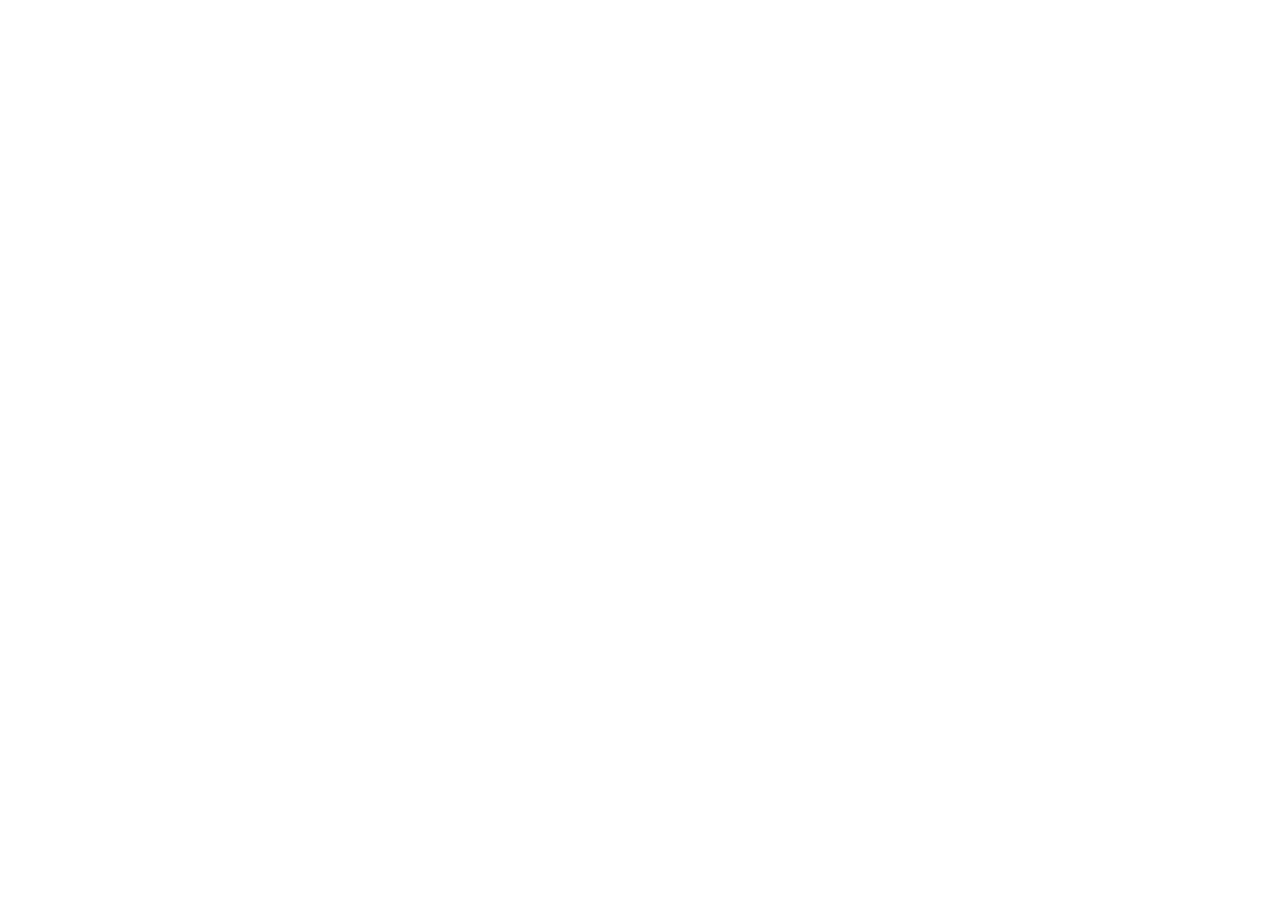
==== contact.html @ 4df0d3f1 "With this commit I am adding the prgrams.html and contact.html. I have added some basic structure to" ====
<!DOCTYPE html>
<html lang="en">

<head>
    <meta charset="UTF-8">
    <meta name="viewport" content="width=device-width, initial-scale=1.0">
    <title>Contact | Active Life Centre Homepage</title>

        <!-- Rest -->
        <link rel="stylesheet" href="css/reset.css">

        <!-- Bootstrap -->
        <link href="https://cdn.jsdelivr.net/npm/bootstrap@5.3.0/dist/css/bootstrap.min.css" rel="stylesheet">

        <!-- Animate.css (CSS library) -->
        <link rel="stylesheet" href="https://cdnjs.cloudflare.com/ajax/libs/animate.css/4.1.1/animate.min.css" />

        <!-- CSS -->
        <link rel="stylesheet" href="css/style.css">
</head>

<body>

</body>

</html>
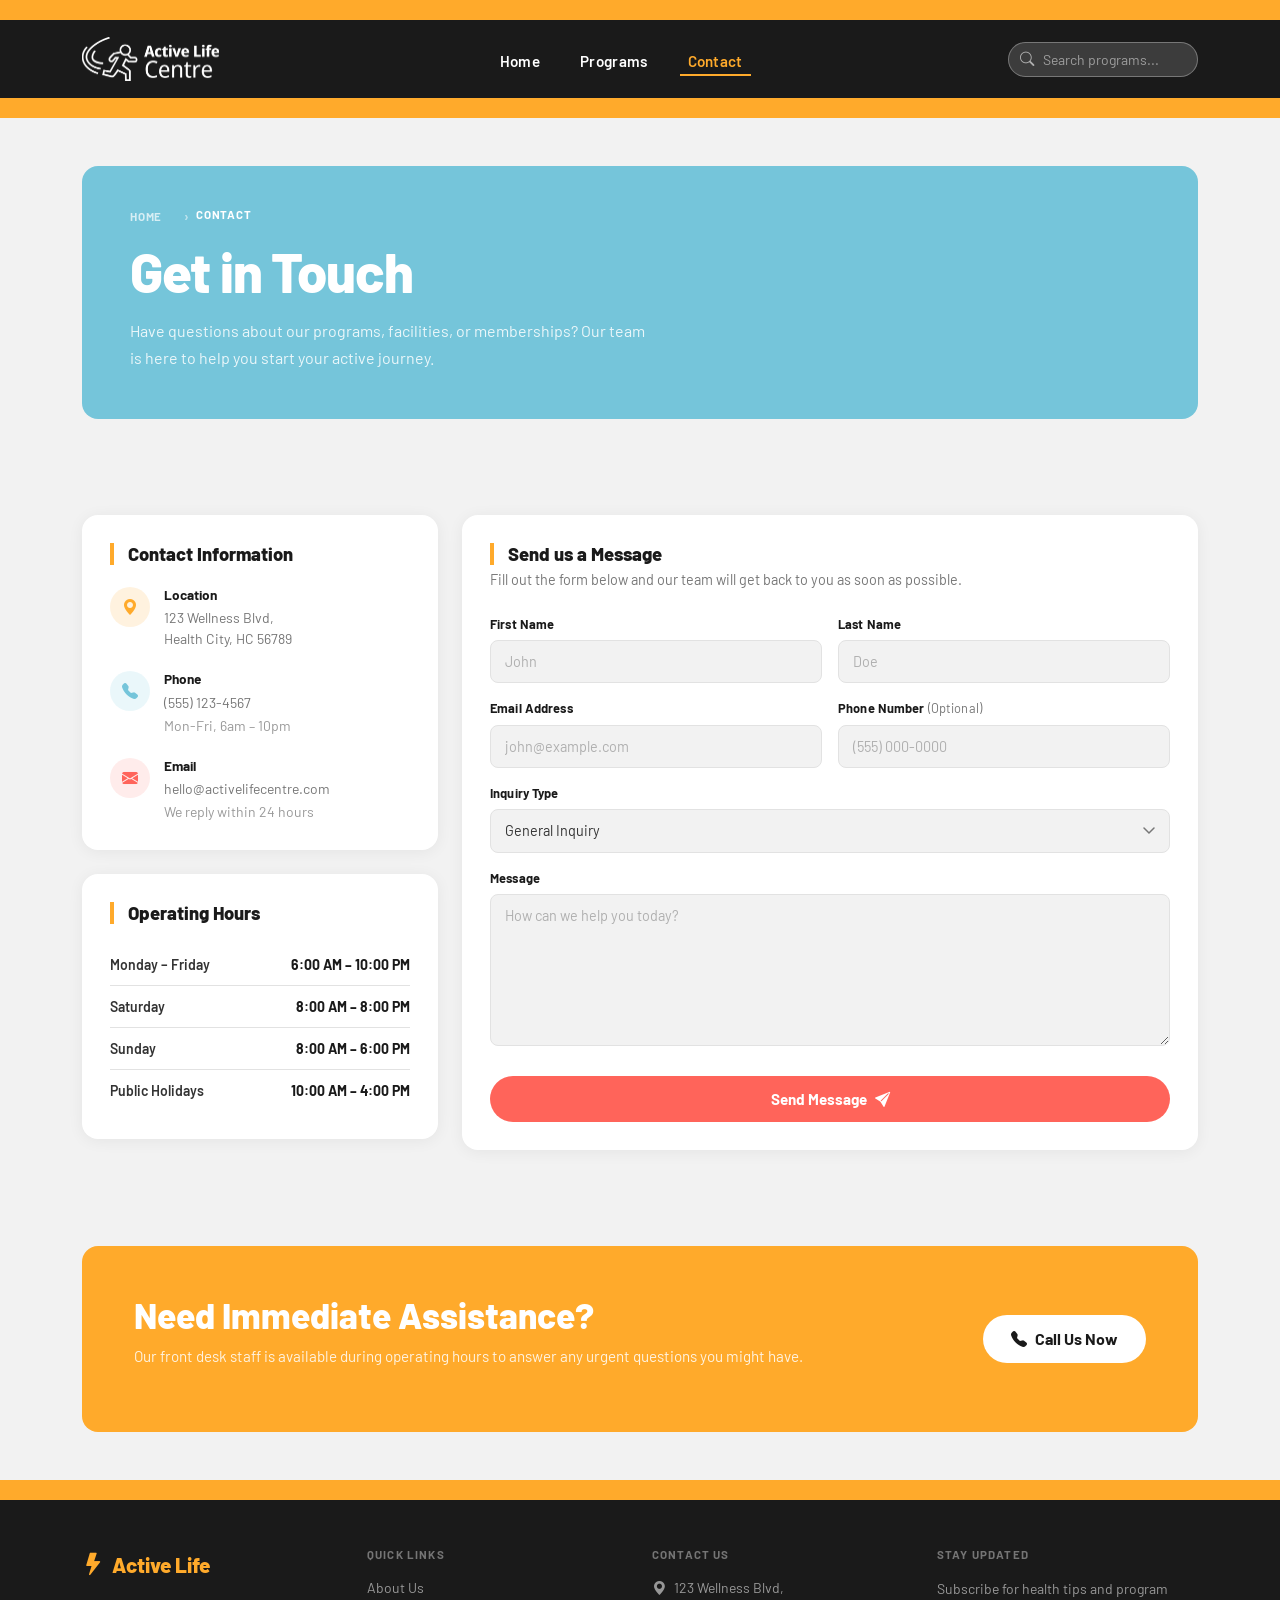
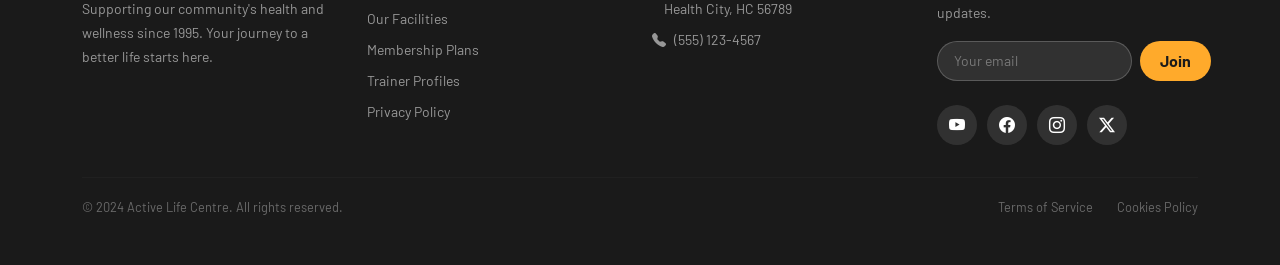
==== commit e502a0c1: "With this commit I am doing a final update of the files. programs.html and contact.html and stle.css" ====
--- a/contact.html
+++ b/contact.html
@@ -4,23 +4,406 @@
 <head>
     <meta charset="UTF-8">
     <meta name="viewport" content="width=device-width, initial-scale=1.0">
-    <title>Contact | Active Life Centre Homepage</title>
-
-        <!-- Rest -->
-        <link rel="stylesheet" href="css/reset.css">
-
-        <!-- Bootstrap -->
-        <link href="https://cdn.jsdelivr.net/npm/bootstrap@5.3.0/dist/css/bootstrap.min.css" rel="stylesheet">
-
-        <!-- Animate.css (CSS library) -->
-        <link rel="stylesheet" href="https://cdnjs.cloudflare.com/ajax/libs/animate.css/4.1.1/animate.min.css" />
-
-        <!-- CSS -->
-        <link rel="stylesheet" href="css/style.css">
+    <title>Contact Us — Active Life Centre</title>
+
+    <!-- Reset -->
+    <link rel="stylesheet" href="css/reset.css">
+
+    <!-- Google Fonts -->
+    <link rel="preconnect" href="https://fonts.googleapis.com">
+    <link rel="preconnect" href="https://fonts.gstatic.com" crossorigin>
+    <link
+        href="https://fonts.googleapis.com/css2?family=Barlow:ital,wght@0,400;0,600;0,700;0,800;1,400&family=Barlow+Condensed:wght@700;800&display=swap"
+        rel="stylesheet">
+
+    <!-- Bootstrap -->
+    <link href="https://cdn.jsdelivr.net/npm/bootstrap@5.3.0/dist/css/bootstrap.min.css" rel="stylesheet">
+
+    <!-- Animate.css -->
+    <link rel="stylesheet" href="https://cdnjs.cloudflare.com/ajax/libs/animate.css/4.1.1/animate.min.css" />
+
+    <!-- Bootstrap Icons -->
+    <link rel="stylesheet" href="https://cdn.jsdelivr.net/npm/bootstrap-icons@1.11.3/font/bootstrap-icons.min.css">
+
+    <!-- Custom CSS -->
+    <link rel="stylesheet" href="css/style.css">
 </head>
 
 <body>
 
+    <!-- ================= SKIP LINK ================= -->
+    <a class="skip-link" href="#main-content">Skip to main content</a>
+
+    <!-- ================= NAVBAR ================= -->
+    <nav class="navbar navbar-expand-lg custom-navbar" role="navigation" aria-label="Main navigation">
+        <div class="container-xl">
+
+            <a class="navbar-brand" href="index.html" aria-label="Active Life Centre home">
+                <img src="images/logo-active-life-centre-transparent-white.png" alt="Active Life Centre logo"
+                    height="44">
+            </a>
+
+            <!-- HAMBURGER MENU -->
+            <button class="navbar-toggler custom-toggler" type="button" aria-label="Open navigation menu"
+                id="mobileMenuBtn">
+                <span class="bi bi-list" aria-hidden="true"></span>
+            </button>
+
+            <!-- DESKTOP NAV -->
+            <div class="collapse navbar-collapse justify-content-center d-none d-lg-flex" id="navMenu">
+                <ul class="navbar-nav gap-4">
+                    <li class="nav-item"><a class="nav-link" href="index.html">Home</a></li>
+                    <li class="nav-item"><a class="nav-link" href="programs.html">Programs</a></li>
+                    <li class="nav-item"><a class="nav-link active" href="contact.html" aria-current="page">Contact</a>
+                    </li>
+                </ul>
+            </div>
+
+            <div class="d-none d-lg-flex align-items-center search-wrap">
+                <label for="site-search" class="visually-hidden">Search programs</label>
+                <i class="bi bi-search search-icon" aria-hidden="true"></i>
+                <input class="search" id="site-search" type="text" placeholder="Search programs..."
+                    aria-label="Search programs">
+            </div>
+
+        </div>
+    </nav>
+
+    <!-- MOBILE MENU OVERLAY -->
+    <div class="mobile-overlay" id="mobileOverlay" aria-hidden="true" role="dialog" aria-modal="true"
+        aria-label="Navigation menu">
+        <button class="mobile-close-btn" id="mobileCloseBtn" aria-label="Close navigation menu">
+            <span class="bi bi-x" aria-hidden="true"></span>
+        </button>
+        <nav class="mobile-menu-panel" aria-label="Mobile navigation">
+            <ul>
+                <li><a href="index.html">Home</a></li>
+                <li><a href="programs.html">Programs</a></li>
+                <li><a href="contact.html" aria-current="page">Contact</a></li>
+            </ul>
+        </nav>
+    </div>
+
+    <!-- ================= MAIN CONTENT ================= -->
+    <main id="main-content">
+
+        <!-- ================= PAGE HERO ================= -->
+        <section class="page-hero-section" aria-label="Contact hero">
+            <div class="container-xl py-4 py-lg-5">
+                <div class="page-hero-card page-hero-card--contact animate__animated animate__fadeIn">
+                    <nav aria-label="Breadcrumb" class="mb-3">
+                        <ol class="breadcrumb page-breadcrumb">
+                            <li class="breadcrumb-item"><a href="index.html">HOME</a></li>
+                            <li class="breadcrumb-item active" aria-current="page">CONTACT</li>
+                        </ol>
+                    </nav>
+                    <h1 class="page-hero-title animate__animated animate__fadeInUp">Get in Touch</h1>
+                    <p class="page-hero-desc animate__animated animate__fadeInUp animate__delay-1s">Have questions about
+                        our programs, facilities, or memberships? Our team<br class="d-none d-md-block"> is here to help
+                        you start your active journey.</p>
+                </div>
+            </div>
+        </section>
+
+        <!-- ================= CONTACT CONTENT ================= -->
+        <section class="contact-section" aria-label="Contact information and form">
+            <div class="container-xl py-5">
+                <div class="row g-4">
+
+                    <!-- Left: Contact Info + Hours -->
+                    <div class="col-lg-4">
+
+                        <!-- Contact Information Card -->
+                        <div class="contact-info-card animate__animated animate__fadeInLeft mb-4">
+                            <h2 class="contact-card-title">Contact Information</h2>
+                            <ul class="contact-info-list">
+                                <li class="contact-info-item">
+                                    <span class="contact-info-icon contact-info-icon--location" aria-hidden="true">
+                                        <i class="bi bi-geo-alt-fill"></i>
+                                    </span>
+                                    <div>
+                                        <strong>Location</strong>
+                                        <p>123 Wellness Blvd,<br>Health City, HC 56789</p>
+                                    </div>
+                                </li>
+                                <li class="contact-info-item">
+                                    <span class="contact-info-icon contact-info-icon--phone" aria-hidden="true">
+                                        <i class="bi bi-telephone-fill"></i>
+                                    </span>
+                                    <div>
+                                        <strong>Phone</strong>
+                                        <p><a href="tel:5551234567">(555) 123-4567</a></p>
+                                        <p class="contact-info-note">Mon-Fri, 6am – 10pm</p>
+                                    </div>
+                                </li>
+                                <li class="contact-info-item">
+                                    <span class="contact-info-icon contact-info-icon--email" aria-hidden="true">
+                                        <i class="bi bi-envelope-fill"></i>
+                                    </span>
+                                    <div>
+                                        <strong>Email</strong>
+                                        <p><a href="mailto:hello@activelifecentre.com">hello@activelifecentre.com</a>
+                                        </p>
+                                        <p class="contact-info-note">We reply within 24 hours</p>
+                                    </div>
+                                </li>
+                            </ul>
+                        </div>
+
+                        <!-- Operating Hours Card -->
+                        <div class="contact-info-card animate__animated animate__fadeInLeft animate__delay-1s">
+                            <h2 class="contact-card-title">Operating Hours</h2>
+                            <table class="hours-table" aria-label="Operating hours">
+                                <tbody>
+                                    <tr>
+                                        <th scope="row">Monday – Friday</th>
+                                        <td>6:00 AM – 10:00 PM</td>
+                                    </tr>
+                                    <tr>
+                                        <th scope="row">Saturday</th>
+                                        <td>8:00 AM – 8:00 PM</td>
+                                    </tr>
+                                    <tr>
+                                        <th scope="row">Sunday</th>
+                                        <td>8:00 AM – 6:00 PM</td>
+                                    </tr>
+                                    <tr>
+                                        <th scope="row">Public Holidays</th>
+                                        <td>10:00 AM – 4:00 PM</td>
+                                    </tr>
+                                </tbody>
+                            </table>
+                        </div>
+
+                    </div>
+
+                    <!-- Right: Contact Form -->
+                    <div class="col-lg-8">
+                        <div class="contact-form-card animate__animated animate__fadeInRight">
+                            <h2 class="contact-card-title mb-1">Send us a Message</h2>
+                            <p class="contact-form-intro">Fill out the form below and our team will get back to you as
+                                soon as possible.</p>
+
+                            <div class="contact-form" id="contactForm" novalidate>
+
+                                <div class="row g-3 mb-3">
+                                    <div class="col-md-6">
+                                        <label for="firstName" class="contact-label">First Name</label>
+                                        <input type="text" id="firstName" class="contact-input" placeholder="John"
+                                            autocomplete="given-name" required aria-required="true">
+                                    </div>
+                                    <div class="col-md-6">
+                                        <label for="lastName" class="contact-label">Last Name</label>
+                                        <input type="text" id="lastName" class="contact-input" placeholder="Doe"
+                                            autocomplete="family-name" required aria-required="true">
+                                    </div>
+                                </div>
+
+                                <div class="row g-3 mb-3">
+                                    <div class="col-md-6">
+                                        <label for="email" class="contact-label">Email Address</label>
+                                        <input type="email" id="email" class="contact-input"
+                                            placeholder="john@example.com" autocomplete="email" required
+                                            aria-required="true">
+                                    </div>
+                                    <div class="col-md-6">
+                                        <label for="phone" class="contact-label">Phone Number <span
+                                                class="contact-label-optional">(Optional)</span></label>
+                                        <input type="tel" id="phone" class="contact-input" placeholder="(555) 000-0000"
+                                            autocomplete="tel">
+                                    </div>
+                                </div>
+
+                                <div class="mb-3">
+                                    <label for="inquiryType" class="contact-label">Inquiry Type</label>
+                                    <select id="inquiryType" class="contact-input contact-select" required
+                                        aria-required="true">
+                                        <option value="general" selected>General Inquiry</option>
+                                        <option value="membership">Membership</option>
+                                        <option value="programs">Programs &amp; Facilities</option>
+                                        <option value="booking">Class Booking</option>
+                                        <option value="other">Other</option>
+                                    </select>
+                                </div>
+
+                                <div class="mb-4">
+                                    <label for="message" class="contact-label">Message</label>
+                                    <textarea id="message" class="contact-input contact-textarea"
+                                        placeholder="How can we help you today?" rows="6" required
+                                        aria-required="true"></textarea>
+                                </div>
+
+                                <button type="button" class="btn btn-send-message" id="sendBtn"
+                                    onclick="handleSubmit()">
+                                    Send Message <i class="bi bi-send-fill ms-2" aria-hidden="true"></i>
+                                </button>
+
+                                <!-- Success message (hidden by default) -->
+                                <div class="contact-success" id="successMsg" role="alert" aria-live="polite"
+                                    style="display:none;">
+                                    <i class="bi bi-check-circle-fill me-2" aria-hidden="true"></i>
+                                    Thank you! Your message has been sent. We'll be in touch within 24 hours.
+                                </div>
+
+                            </div>
+                        </div>
+                    </div>
+
+                </div>
+            </div>
+        </section>
+
+        <!-- ================= IMMEDIATE ASSISTANCE CTA ================= -->
+        <section class="cta-section" aria-label="Immediate assistance call to action">
+            <div class="container-xl py-4 py-lg-5">
+                <div class="cta-card cta-card--yellow">
+                    <div class="cta-text">
+                        <h2>Need Immediate Assistance?</h2>
+                        <p>Our front desk staff is available during operating hours to answer any urgent questions you
+                            might have.</p>
+                    </div>
+                    <a href="tel:5551234567" class="btn btn-cta-tour">
+                        <i class="bi bi-telephone-fill me-2" aria-hidden="true"></i>Call Us Now
+                    </a>
+                </div>
+            </div>
+        </section>
+
+    </main>
+
+    <!-- ================= FOOTER ================= -->
+    <footer class="site-footer" role="contentinfo">
+        <div class="container-xl py-5">
+
+            <div class="row g-4">
+
+                <div class="col-lg-3 col-md-6">
+                    <div class="footer-brand mb-3">
+                        <i class="bi bi-lightning-fill footer-logo-icon" aria-hidden="true"></i>
+                        <span class="footer-logo-text">Active Life</span>
+                    </div>
+                    <p class="footer-desc">Supporting our community's health and wellness since 1995. Your journey to a
+                        better life starts here.</p>
+                </div>
+
+                <div class="col-lg-3 col-md-6">
+                    <h3 class="footer-heading">QUICK LINKS</h3>
+                    <ul class="footer-links" aria-label="Quick links">
+                        <li><a href="#">About Us</a></li>
+                        <li><a href="#">Our Facilities</a></li>
+                        <li><a href="#">Membership Plans</a></li>
+                        <li><a href="#">Trainer Profiles</a></li>
+                        <li><a href="#">Privacy Policy</a></li>
+                    </ul>
+                </div>
+
+                <div class="col-lg-3 col-md-6">
+                    <h3 class="footer-heading">CONTACT US</h3>
+                    <ul class="footer-links" aria-label="Contact information">
+                        <li><i class="bi bi-geo-alt-fill me-2" aria-hidden="true"></i>123 Wellness
+                            Blvd,<br>&nbsp;&nbsp;&nbsp;&nbsp;Health City, HC 56789</li>
+                        <li><i class="bi bi-telephone-fill me-2" aria-hidden="true"></i><a href="tel:5551234567">(555)
+                                123-4567</a></li>
+                    </ul>
+                </div>
+
+                <div class="col-lg-3 col-md-6">
+                    <h3 class="footer-heading">STAY UPDATED</h3>
+                    <p class="footer-desc mb-3">Subscribe for health tips and program updates.</p>
+                    <div class="footer-newsletter" role="form" aria-label="Newsletter signup">
+                        <label for="footer-email" class="visually-hidden">Your email address</label>
+                        <input type="email" id="footer-email" class="newsletter-input" placeholder="Your email"
+                            aria-label="Email address for newsletter">
+                        <button class="btn btn-newsletter" aria-label="Subscribe to newsletter">Join</button>
+                    </div>
+                    <div class="social-icons mt-4" aria-label="Social media links">
+                        <a href="#" class="social-icon" aria-label="YouTube"><i class="bi bi-youtube"
+                                aria-hidden="true"></i></a>
+                        <a href="#" class="social-icon" aria-label="Facebook"><i class="bi bi-facebook"
+                                aria-hidden="true"></i></a>
+                        <a href="#" class="social-icon" aria-label="Instagram"><i class="bi bi-instagram"
+                                aria-hidden="true"></i></a>
+                        <a href="#" class="social-icon" aria-label="X (Twitter)"><i class="bi bi-twitter-x"
+                                aria-hidden="true"></i></a>
+                    </div>
+                </div>
+
+            </div>
+
+            <hr class="footer-hr">
+
+            <div class="footer-bottom d-flex justify-content-between align-items-center flex-wrap gap-2">
+                <p class="mb-0">© 2024 Active Life Centre. All rights reserved.</p>
+                <div class="footer-bottom-links">
+                    <a href="#">Terms of Service</a>
+                    <a href="#">Cookies Policy</a>
+                </div>
+            </div>
+
+        </div>
+    </footer>
+
+    <!-- Bootstrap JS -->
+    <script src="https://cdn.jsdelivr.net/npm/bootstrap@5.3.0/dist/js/bootstrap.bundle.min.js"></script>
+
+    <script>
+        // Mobile menu open/close
+        const mobileMenuBtn = document.getElementById('mobileMenuBtn');
+        const mobileCloseBtn = document.getElementById('mobileCloseBtn');
+        const mobileOverlay = document.getElementById('mobileOverlay');
+
+        function openMenu() {
+            mobileOverlay.classList.add('open');
+            mobileOverlay.setAttribute('aria-hidden', 'false');
+            mobileCloseBtn.focus();
+            document.body.style.overflow = 'hidden';
+        }
+
+        function closeMenu() {
+            mobileOverlay.classList.remove('open');
+            mobileOverlay.setAttribute('aria-hidden', 'true');
+            mobileMenuBtn.focus();
+            document.body.style.overflow = '';
+        }
+
+        mobileMenuBtn.addEventListener('click', openMenu);
+        mobileCloseBtn.addEventListener('click', closeMenu);
+
+        document.addEventListener('keydown', (e) => {
+            if (e.key === 'Escape' && mobileOverlay.classList.contains('open')) closeMenu();
+        });
+
+        mobileOverlay.querySelectorAll('a').forEach(link => link.addEventListener('click', closeMenu));
+
+        // Form submission handler
+        function handleSubmit() {
+            const firstName = document.getElementById('firstName').value.trim();
+            const lastName = document.getElementById('lastName').value.trim();
+            const email = document.getElementById('email').value.trim();
+            const message = document.getElementById('message').value.trim();
+
+            if (!firstName || !lastName || !email || !message) {
+                // Simple inline validation feedback
+                [['firstName', firstName], ['lastName', lastName], ['email', email], ['message', message]].forEach(([id, val]) => {
+                    const el = document.getElementById(id);
+                    if (!val) {
+                        el.classList.add('contact-input--error');
+                    } else {
+                        el.classList.remove('contact-input--error');
+                    }
+                });
+                return;
+            }
+
+            // Clear errors
+            document.querySelectorAll('.contact-input--error').forEach(el => el.classList.remove('contact-input--error'));
+
+            // Show success
+            document.getElementById('sendBtn').style.display = 'none';
+            document.getElementById('successMsg').style.display = 'flex';
+        }
+    </script>
+
 </body>
 
 </html>
--- a/css/style.css
+++ b/css/style.css
@@ -0,0 +1,1617 @@
+/* ==============================================
+   Active Life Centre — style.css
+   Matches Figma mockup (desktop / tablet / mobile)
+   ============================================== */
+
+/* ---------- CSS Variables ---------- */
+:root {
+    --yellow: #ffaa2b;
+    --blue: #75c5da;
+    --red: #ff645a;
+    --grey: #f2f2f2;
+    --grey-mid: #e2e2e2;
+    --white: #ffffff;
+    --black: #1a1a1a;
+    --text: #333333;
+    --text-muted: #777777;
+    --font: 'Barlow', sans-serif;
+    --radius: 16px;
+    --radius-sm: 8px;
+}
+
+/* ---------- Base ---------- */
+body {
+    font-family: var(--font);
+    background: var(--grey);
+    color: var(--text);
+}
+
+/* ---------- Skip Link ---------- */
+.skip-link {
+    position: absolute;
+    top: -40px;
+    left: 0;
+    background: var(--yellow);
+    color: var(--black);
+    padding: 8px 16px;
+    z-index: 9999;
+    font-weight: 700;
+    border-radius: 0 0 var(--radius-sm) 0;
+    transition: top .2s;
+}
+
+.skip-link:focus {
+    top: 0;
+}
+
+/* ---------- NAVBAR ---------- */
+.custom-navbar {
+    background: var(--black);
+    padding: 12px 0;
+    position: sticky;
+    top: 0;
+    z-index: 1000;
+    /* Yellow top stripe — decorative brand accent */
+    border-top: 20px solid var(--yellow);
+    border-bottom: 20px solid var(--yellow);
+}
+
+.navbar-brand img {
+    height: 44px;
+    width: auto;
+}
+
+.nav-link {
+    color: var(--white) !important;
+    font-weight: 600;
+    font-size: .95rem;
+    letter-spacing: .02em;
+    position: relative;
+    padding-bottom: 4px !important;
+}
+
+.nav-link::after {
+    content: '';
+    position: absolute;
+    bottom: 0;
+    left: 0;
+    width: 0;
+    height: 2px;
+    background: var(--yellow);
+    transition: width .2s;
+}
+
+.nav-link:hover::after,
+.nav-link.active::after {
+    width: 100%;
+}
+
+.nav-link:hover,
+.nav-link.active {
+    color: var(--yellow) !important;
+}
+
+/* Search bar */
+.search-wrap {
+    position: relative;
+}
+
+.search-icon {
+    position: absolute;
+    left: 12px;
+    color: rgba(255, 255, 255, .6);
+    font-size: .9rem;
+}
+
+.search {
+    background: rgba(255, 255, 255, .15);
+    border: 1px solid rgba(255, 255, 255, .3);
+    border-radius: 50px;
+    color: var(--white);
+    padding: 6px 14px 6px 34px;
+    font-size: .875rem;
+    width: 190px;
+    transition: border-color .2s, background .2s;
+}
+
+.search::placeholder {
+    color: rgba(255, 255, 255, .5);
+}
+
+.search:focus {
+    outline: none;
+    background: rgba(255, 255, 255, .25);
+    border-color: var(--yellow);
+}
+
+/* Mobile hamburger button */
+.custom-toggler {
+    background: transparent;
+    border: none;
+    color: var(--white);
+    font-size: 1.8rem;
+    line-height: 1;
+    display: flex;
+    align-items: center;
+    padding: 4px 8px;
+}
+
+.custom-toggler:focus {
+    outline: 2px solid var(--yellow);
+    outline-offset: 2px;
+}
+
+/* ---------- MOBILE OVERLAY MENU ---------- */
+.mobile-overlay {
+    position: fixed;
+    inset: 0;
+    z-index: 2000;
+    display: flex;
+    flex-direction: column;
+    align-items: flex-end;
+    background: rgba(20, 20, 20, 0.92);
+    opacity: 0;
+    pointer-events: none;
+    transition: opacity .25s;
+}
+
+.mobile-overlay.open {
+    opacity: 1;
+    pointer-events: all;
+}
+
+.mobile-close-btn {
+    background: rgba(60, 60, 60, .9);
+    color: var(--white);
+    border: none;
+    border-radius: 50%;
+    width: 52px;
+    height: 52px;
+    font-size: 1.8rem;
+    display: flex;
+    align-items: center;
+    justify-content: center;
+    margin: 20px 20px 0 0;
+    cursor: pointer;
+    flex-shrink: 0;
+    transition: background .2s;
+}
+
+.mobile-close-btn:hover {
+    background: var(--red);
+}
+
+.mobile-close-btn:focus {
+    outline: 2px solid var(--yellow);
+    outline-offset: 2px;
+}
+
+.mobile-menu-panel {
+    background: var(--yellow);
+    border-radius: var(--radius) 0 0 var(--radius);
+    padding: 48px 40px;
+    min-height: 60vh;
+    width: min(85vw, 380px);
+    margin-top: 16px;
+    display: flex;
+    align-items: flex-start;
+}
+
+.mobile-menu-panel ul {
+    list-style: none;
+    padding: 0;
+    margin: 0;
+}
+
+.mobile-menu-panel ul li+li {
+    margin-top: 32px;
+}
+
+.mobile-menu-panel ul li a {
+    font-size: clamp(2rem, 8vw, 2.8rem);
+    font-weight: 800;
+    color: var(--white);
+    text-decoration: none;
+    letter-spacing: -.01em;
+    transition: opacity .15s;
+}
+
+.mobile-menu-panel ul li a:hover {
+    opacity: .75;
+}
+
+/* ---------- HERO ---------- */
+.hero-section {
+    background: var(--grey);
+}
+
+.hero-card {
+    background: var(--white);
+    border-radius: var(--radius);
+    overflow: hidden;
+    box-shadow: 0 4px 30px rgba(0, 0, 0, .08);
+}
+
+/* IMPORTANT FIX: make columns equal height */
+.hero-card .row {
+    align-items: stretch;
+}
+
+/* TEXT SIDE */
+.hero-text-col {
+    padding: 48px 40px 48px 48px;
+}
+
+.hero-badge {
+    display: inline-block;
+    background: rgba(255, 170, 43, .15);
+    color: var(--yellow);
+    border: 1px solid var(--yellow);
+    border-radius: 50px;
+    padding: 4px 14px;
+    font-size: .78rem;
+    font-weight: 700;
+    letter-spacing: .06em;
+    text-transform: uppercase;
+    margin-bottom: 16px;
+}
+
+.hero-text-col h1 {
+    font-size: clamp(2.2rem, 4vw, 3.4rem);
+    font-weight: 800;
+    line-height: 1.1;
+    margin-bottom: 16px;
+    color: var(--black);
+}
+
+.hero-accent {
+    color: var(--yellow);
+}
+
+.hero-desc {
+    color: var(--text-muted);
+    font-size: 1rem;
+    line-height: 1.65;
+    max-width: 440px;
+    margin-bottom: 28px;
+}
+
+.hero-btns {
+    display: flex;
+    gap: 12px;
+    flex-wrap: wrap;
+}
+
+.btn-main {
+    background: var(--red);
+    color: var(--white);
+    font-weight: 700;
+    border-radius: 50px;
+    padding: 10px 28px;
+    border: none;
+    transition: background .2s, transform .15s;
+}
+
+.btn-main:hover {
+    background: #e0524a;
+    color: var(--white);
+    transform: translateY(-2px);
+}
+
+.btn-outline-hero {
+    background: transparent;
+    color: var(--black);
+    border: 2px solid var(--black);
+    font-weight: 700;
+    border-radius: 50px;
+    padding: 10px 28px;
+    transition: border-color .2s, color .2s, transform .15s;
+}
+
+.btn-outline-hero:hover {
+    border-color: var(--yellow);
+    color: var(--yellow);
+    transform: translateY(-2px);
+}
+
+/* ---------- HERO IMAGE FIX ---------- */
+.hero-img-col {
+    display: flex;
+    padding: 0;
+    min-height: 320px;
+}
+
+/* FIX: image always fills card height */
+.hero-img-col picture,
+.hero-img-col img {
+    width: 100%;
+    height: 100%;
+    display: block;
+}
+
+.hero-img {
+    width: 100%;
+    height: 100%;
+    object-fit: cover;
+}
+
+/* ---------- SECTION TITLES ---------- */
+.section-title {
+    font-size: 1.5rem;
+    font-weight: 800;
+    color: var(--black);
+    letter-spacing: -.01em;
+    /* [CHANGE] Yellow left accent bar on every section heading */
+    padding-left: 14px;
+    border-left: 4px solid var(--yellow);
+}
+
+.see-all-link {
+    font-size: .75rem;
+    font-weight: 700;
+    color: var(--yellow);
+    letter-spacing: .05em;
+    text-decoration: none;
+    white-space: nowrap;
+}
+
+.see-all-link:hover {
+    color: var(--red);
+}
+
+/* ---------- PROGRAMS ---------- */
+.programs-section {
+    background: var(--grey);
+}
+
+.program-card {
+    background: var(--white);
+    border-radius: var(--radius);
+    overflow: hidden;
+    box-shadow: 0 2px 16px rgba(0, 0, 0, .06);
+    height: 100%;
+    display: flex;
+    flex-direction: column;
+    transition: transform .25s, box-shadow .25s;
+}
+
+.program-card:hover {
+    transform: translateY(-6px);
+    box-shadow: 0 8px 30px rgba(0, 0, 0, .12);
+}
+
+.program-img-wrap {
+    position: relative;
+    overflow: hidden;
+}
+
+.program-img {
+    width: 100%;
+    height: 200px;
+    object-fit: cover;
+    display: block;
+    transition: transform .35s;
+}
+
+.program-card:hover .program-img {
+    transform: scale(1.04);
+}
+
+.program-badge {
+    position: absolute;
+    top: 12px;
+    left: 12px;
+    background: rgba(20, 20, 20, .65);
+    color: var(--white);
+    font-size: .7rem;
+    font-weight: 700;
+    letter-spacing: .06em;
+    text-transform: uppercase;
+    padding: 3px 10px;
+    border-radius: 50px;
+    backdrop-filter: blur(4px);
+}
+
+.program-body {
+    padding: 20px;
+    flex: 1;
+    display: flex;
+    flex-direction: column;
+}
+
+.program-title {
+    font-size: 1.05rem;
+    font-weight: 700;
+    color: var(--black);
+    margin-bottom: 8px;
+}
+
+.program-desc {
+    font-size: .875rem;
+    color: var(--text-muted);
+    line-height: 1.6;
+    flex: 1;
+    margin-bottom: 14px;
+}
+
+.explore-link {
+    font-size: .75rem;
+    font-weight: 700;
+    color: var(--red);
+    letter-spacing: .05em;
+    text-decoration: none;
+    text-transform: uppercase;
+    margin-top: auto;
+}
+
+.explore-link:hover {
+    color: var(--yellow);
+}
+
+/* ---------- SIDEBAR CARDS ---------- */
+.sidebar-card {
+    border-radius: var(--radius);
+    padding: 28px 24px;
+}
+
+.sidebar-card-label {
+    font-size: .72rem;
+    font-weight: 700;
+    letter-spacing: .07em;
+    text-transform: uppercase;
+    margin-bottom: 20px;
+}
+
+/* Spotlight */
+.spotlight-card {
+    background: var(--yellow);
+    text-align: center;
+    color: var(--white);
+}
+
+.spotlight-card .sidebar-card-label {
+    color: rgba(255, 255, 255, .85);
+}
+
+.spotlight-avatar-wrap {
+    width: 90px;
+    height: 90px;
+    border-radius: 50%;
+    overflow: hidden;
+    border: 4px solid rgba(255, 255, 255, .5);
+    margin-left: auto;
+    margin-right: auto;
+    display: block;
+}
+
+.spotlight-avatar-wrap picture {
+    width: 100%;
+    height: 100%;
+    display: block;
+}
+
+.spotlight-avatar-wrap img {
+    width: 100%;
+    height: 100%;
+    object-fit: cover;
+    object-position: center;
+    display: block;
+}
+
+.spotlight-name {
+    font-size: 1.25rem;
+    font-weight: 800;
+    color: var(--white);
+    margin-bottom: 4px;
+}
+
+.spotlight-role {
+    font-size: .8rem;
+    color: rgba(255, 255, 255, .8);
+    margin-bottom: 16px;
+}
+
+.spotlight-quote {
+    border: none;
+    padding: 0;
+    margin: 0;
+    font-style: italic;
+    font-size: .875rem;
+    color: rgba(255, 255, 255, .9);
+    line-height: 1.6;
+}
+
+/* Tip */
+.tip-card {
+    background: var(--blue);
+    color: var(--white);
+}
+
+.tip-label {
+    color: rgba(255, 255, 255, .85);
+    text-align: center;
+}
+
+.tip-title {
+    font-size: 1.4rem;
+    font-weight: 800;
+    color: var(--white);
+    text-align: center;
+    margin-bottom: 12px;
+}
+
+.tip-desc {
+    font-size: .875rem;
+    line-height: 1.65;
+    color: rgba(255, 255, 255, .9);
+    margin-bottom: 20px;
+}
+
+.btn-tip {
+    width: 100%;
+    background: transparent;
+    border: 2px solid var(--white);
+    color: var(--white);
+    font-weight: 700;
+    border-radius: 50px;
+    padding: 8px;
+    transition: background .2s;
+}
+
+.btn-tip:hover {
+    background: rgba(255, 255, 255, .2);
+    color: var(--white);
+}
+
+/* ---------- CTA ---------- */
+.cta-section {
+    background: var(--grey);
+}
+
+.cta-card {
+    background: var(--red);
+    border-radius: var(--radius);
+    padding: 48px 52px;
+    display: flex;
+    align-items: center;
+    justify-content: space-between;
+    gap: 24px;
+    flex-wrap: wrap;
+}
+
+.cta-text h2 {
+    font-size: clamp(1.6rem, 3vw, 2.2rem);
+    font-weight: 800;
+    color: var(--white);
+    line-height: 1.2;
+    margin-bottom: 8px;
+}
+
+.cta-text p {
+    color: rgba(255, 255, 255, .85);
+    font-size: .95rem;
+}
+
+.btn-cta-dl {
+    background: var(--white);
+    color: var(--red);
+    font-weight: 700;
+    border-radius: 50px;
+    padding: 12px 28px;
+    white-space: nowrap;
+    border: none;
+    transition: background .2s, transform .15s;
+}
+
+.btn-cta-dl:hover {
+    background: var(--yellow);
+    color: var(--white);
+    transform: translateY(-2px);
+}
+
+/* ---------- EVENTS ---------- */
+.events-section {
+    background: var(--grey);
+}
+
+.events-card,
+.quick-info-card {
+    background: var(--white);
+    border-radius: var(--radius);
+    padding: 28px 28px 20px;
+    box-shadow: 0 2px 16px rgba(0, 0, 0, .06);
+}
+
+.events-tabs {
+    display: flex;
+    gap: 8px;
+}
+
+.events-tab {
+    background: transparent;
+    border: none;
+    font-size: .8rem;
+    font-weight: 700;
+    color: var(--text-muted);
+    padding: 6px 14px;
+    border-radius: 50px;
+    cursor: pointer;
+    transition: background .2s, color .2s;
+}
+
+.events-tab.active {
+    background: var(--yellow);
+    color: var(--white);
+}
+
+.events-tab:focus {
+    outline: 2px solid var(--yellow);
+    outline-offset: 2px;
+}
+
+.events-list {
+    list-style: none;
+    padding: 0;
+    margin: 0;
+}
+
+.event-item {
+    display: flex;
+    align-items: center;
+    gap: 18px;
+    padding: 18px 0;
+    border-bottom: 1px solid var(--grey-mid);
+    cursor: pointer;
+    transition: background .15s;
+    border-radius: var(--radius-sm);
+}
+
+.event-item:last-child {
+    border-bottom: none;
+}
+
+.event-item:hover {
+    background: var(--grey);
+}
+
+.event-date {
+    min-width: 48px;
+    text-align: center;
+    flex-shrink: 0;
+}
+
+.event-month {
+    display: block;
+    font-size: .65rem;
+    font-weight: 700;
+    color: var(--text-muted);
+    letter-spacing: .08em;
+    text-transform: uppercase;
+}
+
+.event-day {
+    display: block;
+    font-size: 1.5rem;
+    font-weight: 800;
+    /* [CHANGE] Yellow day numbers — dark amber on white is WCAG AA compliant */
+    color: var(--yellow);
+    line-height: 1;
+}
+
+.event-info {
+    flex: 1;
+}
+
+.event-name {
+    font-size: .95rem;
+    font-weight: 700;
+    color: var(--black);
+    margin-bottom: 4px;
+}
+
+.event-meta {
+    font-size: .78rem;
+    color: var(--text-muted);
+    display: flex;
+    flex-wrap: wrap;
+    gap: 12px;
+    margin: 0;
+}
+
+.event-meta i {
+    margin-right: 3px;
+}
+
+.event-chevron {
+    color: var(--grey-mid);
+    font-size: .9rem;
+    flex-shrink: 0;
+}
+
+.view-calendar-link {
+    font-size: .85rem;
+    color: var(--blue);
+    font-weight: 700;
+    text-decoration: none;
+}
+
+.view-calendar-link:hover {
+    color: var(--yellow);
+}
+
+/* ---------- QUICK INFO ACCORDION ---------- */
+.quick-info-card {
+    height: fit-content;
+}
+
+.qi-item {
+    border: none;
+    border-bottom: 1px solid var(--grey-mid) !important;
+    background: transparent;
+}
+
+.qi-item:last-child {
+    border-bottom: none !important;
+}
+
+.qi-btn {
+    background: transparent !important;
+    color: var(--black) !important;
+    font-weight: 700 !important;
+    font-size: .9rem !important;
+    box-shadow: none !important;
+    padding: 16px 0 !important;
+}
+
+.qi-btn:not(.collapsed) {
+    color: var(--black) !important;
+}
+
+.qi-btn::after {
+    filter: none;
+}
+
+.qi-body {
+    padding: 0 0 16px !important;
+    font-size: .875rem;
+    color: var(--text-muted);
+}
+
+.hours-row {
+    display: flex;
+    justify-content: space-between;
+    margin-bottom: 6px;
+    font-size: .875rem;
+}
+
+.hours-row span:last-child {
+    font-weight: 700;
+    color: var(--black);
+}
+
+/* ---------- FOOTER ---------- */
+.site-footer {
+    background: var(--black);
+    color: var(--white);
+    /* [CHANGE] Yellow top stripe — mirrors the navbar, bookends the page with brand colour */
+    border-top: 20px solid var(--yellow);
+}
+
+.footer-brand {
+    display: flex;
+    align-items: center;
+    gap: 8px;
+}
+
+.footer-logo-icon {
+    color: var(--yellow);
+    font-size: 1.4rem;
+}
+
+.footer-logo-text {
+    font-size: 1.3rem;
+    font-weight: 800;
+    color: var(--yellow);
+}
+
+.footer-desc {
+    font-size: .875rem;
+    color: rgba(255, 255, 255, .55);
+    line-height: 1.7;
+}
+
+.footer-heading {
+    font-size: .72rem;
+    font-weight: 700;
+    letter-spacing: .1em;
+    color: rgba(255, 255, 255, .4);
+    margin-bottom: 16px;
+}
+
+.footer-links {
+    list-style: none;
+    padding: 0;
+    margin: 0;
+}
+
+.footer-links li {
+    margin-bottom: 10px;
+    font-size: .875rem;
+    color: rgba(255, 255, 255, .55);
+}
+
+.footer-links a {
+    color: rgba(255, 255, 255, .55);
+    text-decoration: none;
+    transition: color .2s;
+}
+
+.footer-links a:hover {
+    color: var(--yellow);
+}
+
+/* Newsletter */
+.footer-newsletter {
+    display: flex;
+    gap: 8px;
+}
+
+.newsletter-input {
+    flex: 1;
+    background: rgba(255, 255, 255, .1);
+    border: 1px solid rgba(255, 255, 255, .2);
+    border-radius: 50px;
+    color: var(--white);
+    padding: 8px 16px;
+    font-size: .875rem;
+}
+
+.newsletter-input::placeholder {
+    color: rgba(255, 255, 255, .35);
+}
+
+.newsletter-input:focus {
+    outline: none;
+    border-color: var(--yellow);
+}
+
+.btn-newsletter {
+    background: var(--yellow);
+    color: var(--black);
+    font-weight: 700;
+    border: none;
+    border-radius: 50px;
+    padding: 8px 20px;
+    white-space: nowrap;
+    transition: background .2s;
+}
+
+.btn-newsletter:hover {
+    background: #e0922a;
+}
+
+/* Social icons */
+.social-icons {
+    display: flex;
+    gap: 10px;
+}
+
+.social-icon {
+    width: 40px;
+    height: 40px;
+    border-radius: 50%;
+    background: rgba(255, 255, 255, .1);
+    color: var(--white);
+    display: flex;
+    align-items: center;
+    justify-content: center;
+    font-size: 1rem;
+    text-decoration: none;
+    transition: background .2s, transform .15s;
+}
+
+.social-icon:hover {
+    background: var(--yellow);
+    color: var(--black);
+    transform: translateY(-3px);
+}
+
+.footer-hr {
+    border-color: rgba(255, 255, 255, .1);
+    margin: 32px 0 20px;
+}
+
+.footer-bottom {
+    font-size: .8rem;
+    color: rgba(255, 255, 255, .35);
+}
+
+.footer-bottom-links {
+    display: flex;
+    gap: 24px;
+}
+
+.footer-bottom-links a {
+    color: rgba(255, 255, 255, .35);
+    text-decoration: none;
+    font-size: .8rem;
+    transition: color .2s;
+}
+
+.footer-bottom-links a:hover {
+    color: var(--yellow);
+}
+
+/* ============================================================
+   PAGE HERO (shared by Programs + Contact pages)
+   ============================================================ */
+.page-hero-section {
+    background: var(--grey);
+}
+
+.page-hero-card {
+    background: var(--blue);
+    border-radius: var(--radius);
+    padding: 40px 48px 48px;
+    overflow: hidden;
+    position: relative;
+}
+
+/* Contact variant uses same blue */
+.page-hero-card--contact {
+    /* same styles, no override needed */
+}
+
+/* Breadcrumb */
+.page-breadcrumb {
+    margin: 0;
+    padding: 0;
+    display: flex;
+    gap: 8px;
+    list-style: none;
+    align-items: center;
+}
+
+.page-breadcrumb .breadcrumb-item {
+    font-size: .72rem;
+    font-weight: 700;
+    letter-spacing: .07em;
+    color: rgba(255, 255, 255, .7);
+}
+
+.page-breadcrumb .breadcrumb-item a {
+    color: rgba(255, 255, 255, .7);
+    text-decoration: none;
+    transition: color .2s;
+}
+
+.page-breadcrumb .breadcrumb-item a:hover {
+    color: var(--white);
+}
+
+.page-breadcrumb .breadcrumb-item.active {
+    color: var(--white);
+}
+
+/* Bootstrap breadcrumb separator override */
+.page-breadcrumb .breadcrumb-item+.breadcrumb-item::before {
+    content: '›';
+    color: rgba(255, 255, 255, .5);
+    padding: 0 6px;
+    font-size: .85rem;
+}
+
+.page-hero-title {
+    font-size: clamp(2.2rem, 5vw, 3.4rem);
+    font-weight: 800;
+    line-height: 1.1;
+    color: var(--white);
+    margin-bottom: 16px;
+    letter-spacing: -.02em;
+}
+
+.page-hero-desc {
+    color: rgba(255, 255, 255, .85);
+    font-size: 1rem;
+    line-height: 1.65;
+    max-width: 520px;
+    margin-bottom: 0;
+}
+
+.btn-page-hero {
+    background: var(--white);
+    color: var(--black);
+    font-weight: 700;
+    border-radius: 50px;
+    padding: 10px 28px;
+    border: none;
+    white-space: nowrap;
+    flex-shrink: 0;
+    transition: background .2s, color .2s, transform .15s;
+    align-self: flex-start;
+    margin-top: 8px;
+}
+
+.btn-page-hero:hover {
+    background: var(--yellow);
+    color: var(--white);
+    transform: translateY(-2px);
+}
+
+/* ============================================================
+   FILTER PILLS (Programs page)
+   ============================================================ */
+.filter-pills {
+    display: flex;
+    flex-wrap: wrap;
+    gap: 8px;
+}
+
+.filter-pill {
+    background: var(--white);
+    border: 2px solid var(--grey-mid);
+    color: var(--text);
+    font-size: .8rem;
+    font-weight: 700;
+    border-radius: 50px;
+    padding: 7px 18px;
+    cursor: pointer;
+    transition: border-color .2s, background .2s, color .2s;
+    white-space: nowrap;
+}
+
+.filter-pill:hover {
+    border-color: var(--yellow);
+    color: var(--yellow);
+}
+
+.filter-pill.active {
+    background: var(--yellow);
+    border-color: var(--yellow);
+    color: var(--white);
+}
+
+.filter-pill:focus {
+    outline: 2px solid var(--yellow);
+    outline-offset: 2px;
+}
+
+/* ============================================================
+   FACILITY CARDS (Programs page)
+   ============================================================ */
+.facilities-section {
+    background: var(--grey);
+}
+
+.facility-card {
+    background: var(--white);
+    border-radius: var(--radius);
+    overflow: hidden;
+    box-shadow: 0 2px 16px rgba(0, 0, 0, .06);
+    height: 100%;
+    display: flex;
+    flex-direction: column;
+    transition: transform .25s, box-shadow .25s;
+}
+
+.facility-card:hover {
+    transform: translateY(-6px);
+    box-shadow: 0 8px 30px rgba(0, 0, 0, .12);
+}
+
+.facility-img-wrap {
+    position: relative;
+    overflow: hidden;
+}
+
+.facility-img {
+    width: 100%;
+    height: 220px;
+    object-fit: cover;
+    display: block;
+    transition: transform .35s;
+}
+
+.facility-card:hover .facility-img {
+    transform: scale(1.04);
+}
+
+/* Category badge (coloured pill top-left) */
+.facility-badge {
+    position: absolute;
+    top: 12px;
+    left: 12px;
+    font-size: .7rem;
+    font-weight: 700;
+    letter-spacing: .06em;
+    text-transform: uppercase;
+    padding: 3px 10px;
+    border-radius: 50px;
+    backdrop-filter: blur(4px);
+    color: var(--white);
+}
+
+.facility-badge--winter {
+    background: rgba(117, 197, 218, .85);
+}
+
+.facility-badge--aquatics {
+    background: rgba(117, 197, 218, .85);
+}
+
+.facility-badge--fitness {
+    background: rgba(255, 100, 90, .75);
+}
+
+.facility-badge--mind-body {
+    background: rgba(117, 197, 218, .85);
+}
+
+.facility-badge--recreation {
+    background: rgba(20, 20, 20, .65);
+}
+
+/* Status badge (bottom-right) */
+.facility-status {
+    position: absolute;
+    bottom: 10px;
+    right: 10px;
+    background: rgba(20, 20, 20, .72);
+    color: var(--white);
+    font-size: .7rem;
+    font-weight: 600;
+    border-radius: 50px;
+    padding: 3px 10px;
+    backdrop-filter: blur(4px);
+    display: flex;
+    align-items: center;
+    gap: 4px;
+}
+
+.facility-status--schedule {
+    background: rgba(255, 170, 43, .85);
+}
+
+.facility-body {
+    padding: 20px;
+    flex: 1;
+    display: flex;
+    flex-direction: column;
+}
+
+.facility-title {
+    font-size: 1.1rem;
+    font-weight: 700;
+    color: var(--black);
+    margin-bottom: 8px;
+}
+
+.facility-desc {
+    font-size: .875rem;
+    color: var(--text-muted);
+    line-height: 1.6;
+    flex: 1;
+    margin-bottom: 14px;
+}
+
+/* ============================================================
+   YELLOW CTA VARIANT (Programs + Contact pages)
+   ============================================================ */
+.cta-card--yellow {
+    background: var(--yellow);
+}
+
+.cta-card--yellow .cta-text h2 {
+    color: var(--white);
+}
+
+.cta-card--yellow .cta-text p {
+    color: rgba(255, 255, 255, .85);
+}
+
+.btn-cta-tour {
+    background: var(--white);
+    color: var(--black);
+    font-weight: 700;
+    border-radius: 50px;
+    padding: 12px 28px;
+    white-space: nowrap;
+    border: none;
+    transition: background .2s, color .2s, transform .15s;
+    display: inline-flex;
+    align-items: center;
+}
+
+.btn-cta-tour:hover {
+    background: var(--black);
+    color: var(--yellow);
+    transform: translateY(-2px);
+}
+
+/* ============================================================
+   CONTACT PAGE — Info Cards
+   ============================================================ */
+.contact-section {
+    background: var(--grey);
+}
+
+.contact-info-card,
+.contact-form-card {
+    background: var(--white);
+    border-radius: var(--radius);
+    padding: 28px 28px;
+    box-shadow: 0 2px 16px rgba(0, 0, 0, .06);
+}
+
+.contact-card-title {
+    font-size: 1.15rem;
+    font-weight: 800;
+    color: var(--black);
+    margin-bottom: 20px;
+    padding-left: 14px;
+    border-left: 4px solid var(--yellow);
+}
+
+/* Contact info list */
+.contact-info-list {
+    list-style: none;
+    padding: 0;
+    margin: 0;
+    display: flex;
+    flex-direction: column;
+    gap: 20px;
+}
+
+.contact-info-item {
+    display: flex;
+    align-items: flex-start;
+    gap: 14px;
+}
+
+.contact-info-icon {
+    width: 40px;
+    height: 40px;
+    border-radius: 50%;
+    display: flex;
+    align-items: center;
+    justify-content: center;
+    font-size: 1rem;
+    flex-shrink: 0;
+    margin-top: 2px;
+}
+
+.contact-info-icon--location {
+    background: rgba(255, 170, 43, .15);
+    color: var(--yellow);
+}
+
+.contact-info-icon--phone {
+    background: rgba(117, 197, 218, .15);
+    color: var(--blue);
+}
+
+.contact-info-icon--email {
+    background: rgba(255, 100, 90, .12);
+    color: var(--red);
+}
+
+.contact-info-item strong {
+    display: block;
+    font-size: .85rem;
+    font-weight: 700;
+    color: var(--black);
+    margin-bottom: 2px;
+}
+
+.contact-info-item p {
+    font-size: .875rem;
+    color: var(--text-muted);
+    margin: 0;
+    line-height: 1.5;
+}
+
+.contact-info-item a {
+    color: var(--text-muted);
+    text-decoration: none;
+    transition: color .2s;
+}
+
+.contact-info-item a:hover {
+    color: var(--yellow);
+}
+
+.contact-info-note {
+    font-size: .78rem;
+    color: var(--text-muted);
+    opacity: .75;
+    margin-top: 2px !important;
+}
+
+/* Hours table */
+.hours-table {
+    width: 100%;
+    border-collapse: collapse;
+}
+
+.hours-table tbody tr {
+    border-bottom: 1px solid var(--grey-mid);
+}
+
+.hours-table tbody tr:last-child {
+    border-bottom: none;
+}
+
+.hours-table th,
+.hours-table td {
+    padding: 10px 0;
+    font-size: .875rem;
+    text-align: left;
+}
+
+.hours-table th {
+    color: var(--text);
+    font-weight: 600;
+}
+
+.hours-table td {
+    color: var(--black);
+    font-weight: 700;
+    text-align: right;
+}
+
+/* ============================================================
+   CONTACT FORM
+   ============================================================ */
+.contact-form-intro {
+    font-size: .9rem;
+    color: var(--text-muted);
+    margin-bottom: 24px;
+}
+
+.contact-label {
+    display: block;
+    font-size: .8rem;
+    font-weight: 700;
+    color: var(--black);
+    margin-bottom: 6px;
+    letter-spacing: .01em;
+}
+
+.contact-label-optional {
+    font-weight: 400;
+    color: var(--text-muted);
+}
+
+.contact-input {
+    width: 100%;
+    background: var(--grey);
+    border: 1.5px solid var(--grey-mid);
+    border-radius: var(--radius-sm);
+    color: var(--text);
+    padding: 10px 14px;
+    font-size: .9rem;
+    font-family: var(--font);
+    transition: border-color .2s, background .2s;
+    appearance: none;
+    -webkit-appearance: none;
+}
+
+.contact-input::placeholder {
+    color: rgba(51, 51, 51, .35);
+}
+
+.contact-input:focus {
+    outline: none;
+    border-color: var(--yellow);
+    background: var(--white);
+}
+
+.contact-input--error {
+    border-color: var(--red);
+    background: rgba(255, 100, 90, .05);
+}
+
+.contact-select {
+    background-image: url("data:image/svg+xml,%3Csvg xmlns='http://www.w3.org/2000/svg' width='12' height='8' viewBox='0 0 12 8'%3E%3Cpath d='M1 1l5 5 5-5' stroke='%23777' stroke-width='1.5' fill='none' stroke-linecap='round'/%3E%3C/svg%3E");
+    background-repeat: no-repeat;
+    background-position: right 14px center;
+    padding-right: 36px;
+    cursor: pointer;
+}
+
+.contact-textarea {
+    resize: vertical;
+    min-height: 140px;
+}
+
+.btn-send-message {
+    background: var(--red);
+    color: var(--white);
+    font-weight: 700;
+    border-radius: 50px;
+    padding: 12px 32px;
+    border: none;
+    font-size: .95rem;
+    width: 100%;
+    transition: background .2s, transform .15s;
+    display: flex;
+    align-items: center;
+    justify-content: center;
+}
+
+.btn-send-message:hover {
+    background: #e0524a;
+    color: var(--white);
+    transform: translateY(-2px);
+}
+
+.contact-success {
+    background: rgba(117, 197, 218, .15);
+    border: 1.5px solid var(--blue);
+    border-radius: var(--radius-sm);
+    color: var(--black);
+    padding: 16px 20px;
+    font-size: .9rem;
+    font-weight: 600;
+    align-items: center;
+    gap: 8px;
+    margin-top: 12px;
+}
+
+.contact-success i {
+    color: var(--blue);
+    font-size: 1.2rem;
+}
+
+/* ---------- RESPONSIVE ---------- */
+
+/* Tablet */
+@media (max-width: 991px) {
+    .hero-text-col {
+        padding: 36px 32px;
+    }
+
+    .hero-img {
+        min-height: 260px;
+    }
+
+    .cta-card {
+        padding: 36px 36px;
+        flex-direction: column;
+        align-items: flex-start;
+    }
+
+    .btn-cta-dl {
+        align-self: flex-start;
+    }
+
+    /* On tablet the sidebar cards go below programs */
+    .spotlight-card {
+        display: flex;
+        flex-direction: column;
+        align-items: center;
+    }
+
+    .page-hero-card {
+        padding: 32px 32px 36px;
+    }
+
+    .facility-img {
+        height: 200px;
+    }
+
+    .cta-card--yellow {
+        flex-direction: column;
+        align-items: flex-start;
+    }
+}
+
+/* Mobile */
+@media (max-width: 767px) {
+
+    /* Show hamburger, hide desktop nav */
+    .d-none.d-lg-flex,
+    .d-none.d-lg-block {
+        display: none !important;
+    }
+
+    .custom-toggler {
+        display: flex !important;
+    }
+
+    .hero-card {
+        flex-direction: column;
+    }
+
+    .hero-text-col {
+        padding: 28px 24px;
+        order: 1;
+    }
+
+    .hero-img-col {
+        order: 2;
+        min-height: 200px;
+    }
+
+    .hero-img {
+        min-height: 200px;
+    }
+
+    .cta-card {
+        padding: 28px 24px;
+    }
+
+    .events-card,
+    .quick-info-card {
+        padding: 20px 18px;
+    }
+
+    .program-img {
+        height: 180px;
+    }
+
+    .footer-newsletter {
+        flex-direction: column;
+    }
+
+    .btn-newsletter {
+        width: 100%;
+    }
+
+    .page-hero-card {
+        padding: 24px 20px 28px;
+    }
+
+    .page-hero-title {
+        font-size: 2.2rem;
+    }
+
+    .contact-info-card,
+    .contact-form-card {
+        padding: 20px 18px;
+    }
+
+    .facility-img {
+        height: 180px;
+    }
+
+    .filter-pills {
+        flex-wrap: nowrap;
+        overflow-x: auto;
+        padding-bottom: 4px;
+        -webkit-overflow-scrolling: touch;
+        scrollbar-width: none;
+    }
+
+    .filter-pills::-webkit-scrollbar {
+        display: none;
+    }
+
+    .filter-pill {
+        flex-shrink: 0;
+    }
+}
+
+@media (max-width: 575px) {
+    .hero-text-col h1 {
+        font-size: 2rem;
+    }
+
+    .section-title {
+        font-size: 1.3rem;
+    }
+
+    .events-tabs {
+        flex-direction: column;
+        gap: 4px;
+    }
+
+    .page-hero-title {
+        font-size: 2rem;
+    }
+
+    .hours-table th,
+    .hours-table td {
+        font-size: .8rem;
+    }
+}
